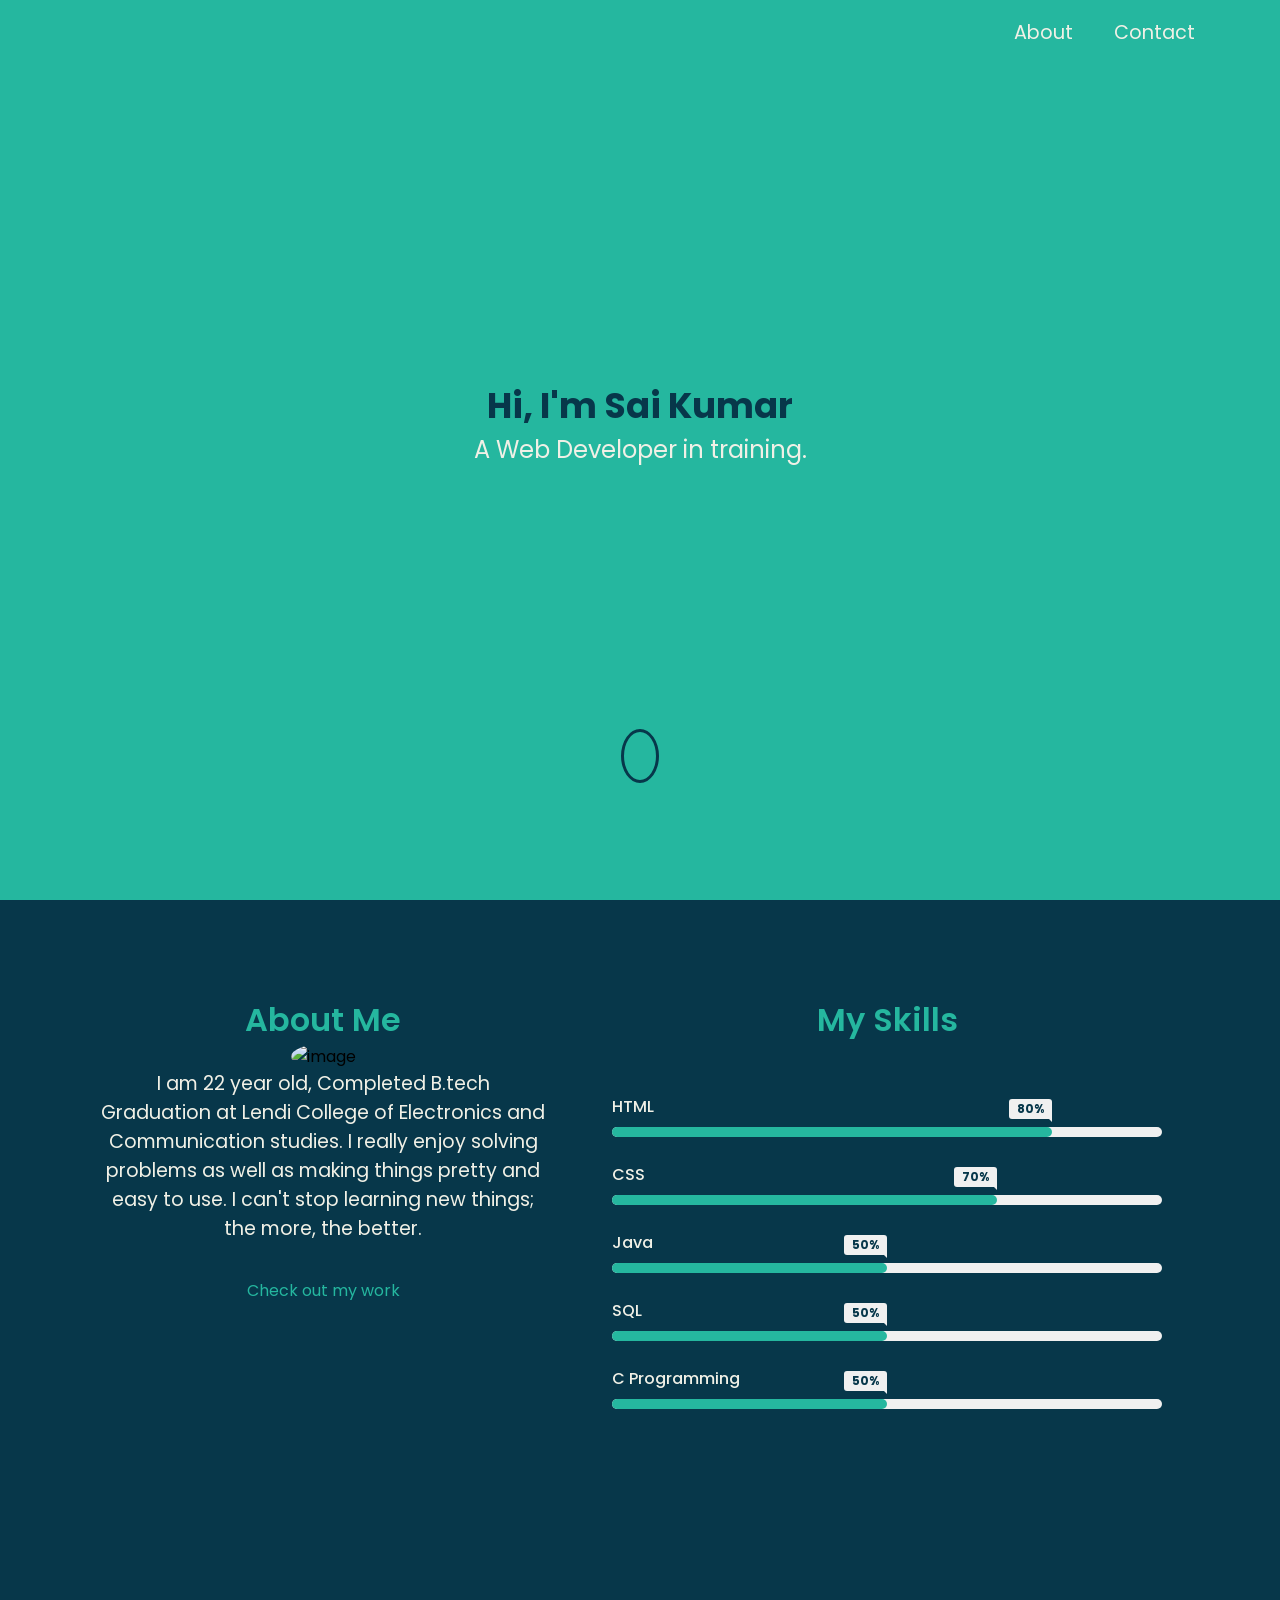
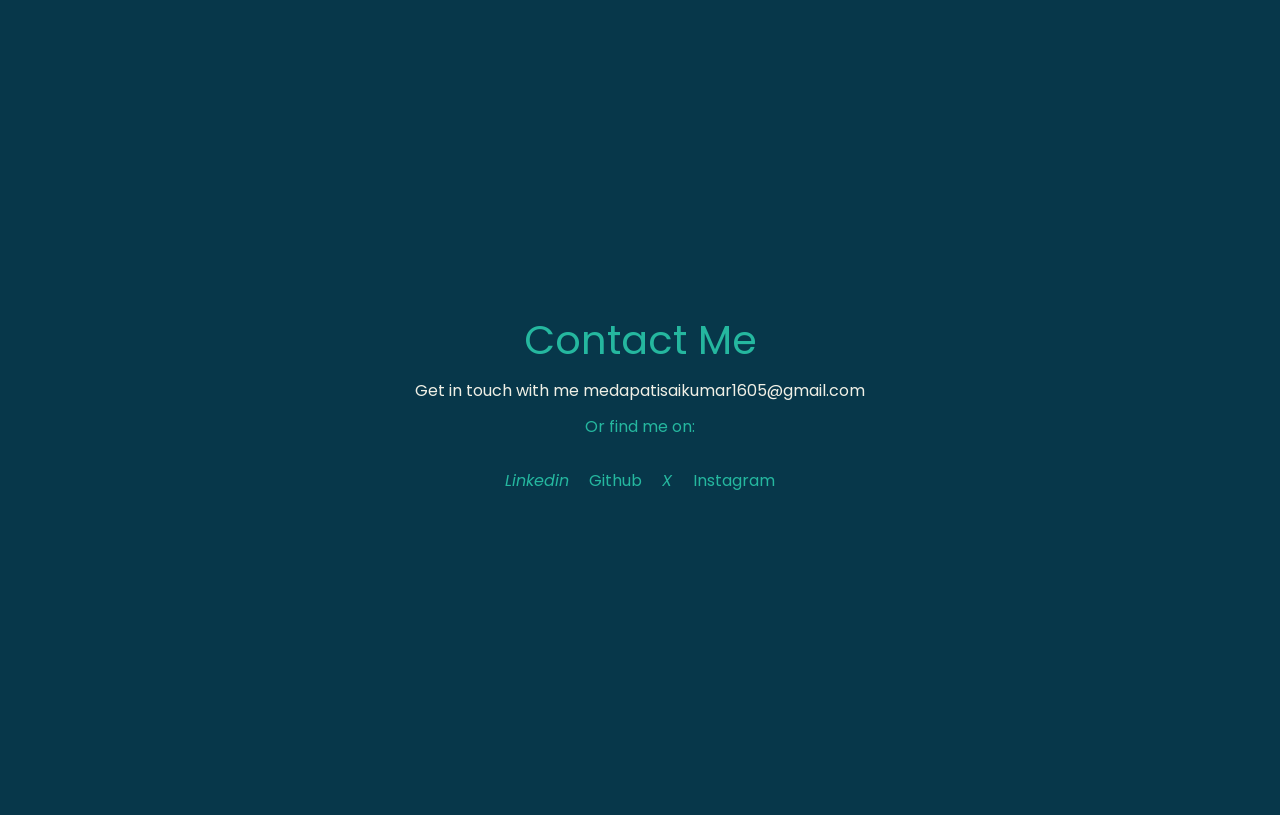
==== index.html @ b02ebcf4 "Rename files from Portfolio folder" ====
<!DOCTYPE html>
<html lang="en">

<head>
  <meta charset="UTF-8" />
  <meta http-equiv="X-UA-Compatible" content="IE=edge" />
  <meta name="viewport" content="width=device-width, initial-scale=1.0" />
  <title>Portfolio Code</title>
  <link rel="stylesheet" href="style.css" />
  <script src="https://kit.fontawesome.com/66aa7c98b3.js" crossorigin="anonymous"></script>
  <script src="https://code.jquery.com/jquery-3.6.0.min.js"
    integrity="sha256-/xUj+3OJU5yExlq6GSYGSHk7tPXikynS7ogEvDej/m4=" crossorigin="anonymous"></script>
</head>

  <body>
    <header class="header">
      <nav class="navbar">
        <div class="navbar-container container">
          <div>
            <h1 class="navbar-brand">Sanket Bodake</h1>
          </div>
          <ul class="menu-items">
            <li><a href="#about">About</a></li>
            <li><a href="#contact-me">Contact</a></li>
          </ul>
        </div>
      </nav>
      <div class="home-content" id="home-page">
        <div class="name">
          <h1>Hi, I'm Sai Kumar</h1>
          <p>A Web Developer in training.</p>
        </div>
        <div class="angle-down-icon">
          <a href="#about"><i class="fas fa-angle-down"></i></a>
        </div>
      </div>
    </header>
    <section class="about-me" id="about">
      <div class="container">
        <div class="about-content">
          <div class="left-content">
            <div>
              <h1 class="about-heading">About Me</h1>
            </div>
            <img src="https://i.postimg.cc/Hx4nChpH/fbavatar-1630400663387-6838396024049256103.png" alt="image" />
            <p>
              I am 22 year old, Completed B.tech Graduation at Lendi College of Electronics and Communication studies.
              I really enjoy solving problems as well as making things pretty and easy to use. I can't stop learning new
              things; the more, the better.
            </p>
            <div class="work-arrow">
              <p>
                <a href="#my-works">Check out my work <i class="fas fa-arrow-down"></i></a>
              </p>
            </div>
          </div>
          <div class="skills">
            <div class="right-content">
              <div>
                <h1 class="skills-heading">My Skills</h1>
              </div>
              <div class="skills-bar">
                <div class="bar">
                  <div class="info">
                    <span>HTML</span>
                  </div>
                  <div class="progress-line"><span class="html"></span></div>
                  <div class="bar">
                    <div class="info">
                      <span>CSS</span>
                    </div>
                    <div class="progress-line"><span class="css"></span></div>
                    <div class="bar">
                      <div class="info">
                        <span>Java</span>
                      </div>
                      <div class="progress-line"><span class="java"></span></div>
                      <div class="bar">
                        <div class="info">
                          <span>SQL</span>
                        </div>
                        <div class="progress-line"><span class="sql"></span></div>
                        <div class="bar">
                          <div class="info">
                            <span>C Programming</span>
                          </div>
                          <div class="progress-line"><span class="c"></span></div>
                        </div>
                      </div>
                    </div>
                  </div>
                </div>
              </div>
              <div class="work-arrow-2">
                <p>
                  <a href="#my-works">Check out my work <i class="fas fa-arrow-down"></i></a>
                </p>
              </div>
            </div>
          </div>
        </div>
      </div>
    </section>
    <div class="contact" id="contact-me">
      <div class="container">
        <div class="contact-content">
          <h2>Contact Me</h2>
          <p class="mail">
            Get in touch with me <i class="fas fa-arrow-right"></i> medapatisaikumar1605@gmail.com
          </p>
          <p class="links">Or find me on:</p>
          <a href="https://www.linkedin.com/in/medapati-sai-kumar-985945219" target="blank"><i class="fab fa-linkedin">
              Linkedin</i></a>
          <a href="https://github.com/saikumarmedapati" target="blank"><i class="fab fa-github"></i> Github</a>
          <a href="https://x.com/SaiKuma637222?t=vmzxzI_sFRn9LBK0REGo9Q&s=09" target="blank"><i class="fab fa-twitter"> X </i></a>
          <a href="https://www.instagram.com/saikumar_medapati/" target="blank"><i class="fab fa-instagram"></i> Instagram</a>
        </div>
      </div>
    </div>
  </body>
</html>
---- style.css ----
@import url("https://fonts.googleapis.com/css2?family=Poppins:ital,wght@0,100;0,200;0,300;0,400;0,500;0,600;0,700;0,800;0,900;1,100;1,200;1,300;1,400;1,500;1,600;1,700;1,800;1,900&display=swap");

* {
  margin: 0;
  padding: 0;
  box-sizing: border-box;
}

body {
  font-family: "Poppins", sans-serif;
}

header {
  background-color: #25b79f;
  /* background-color: powderblue; */
  height: 100vh;
}

.container {
  max-width: 1200px;
  width: 90%;
  margin: auto;
}

/* ////........Navbar.......//// */

.navbar {
  position: fixed;
  width: 100%;
  z-index: 500;
}

.navbar-container {
  display: flex;
  justify-content: space-between;
  align-items: center;
  height: 64px;
}

.menu-items {
  display: flex;
}

.menu-items li {
  list-style: none;
  padding: 1rem;
}

.menu-items a {
  text-decoration: none;
  color: #f0f0e6;
  font-size: 1.2rem;
  padding: 0.3rem;
}

.menu-items a:hover {
  border-bottom: 2px solid #f0f0e6;
}

.navbar .logo {
  order: 1;
  color: #f0f0e6;
  font-size: 2rem;
}

/* ////........Home Content........//// */

.home-content .name {
  position: absolute;
  top: 47%;
  left: 50%;
  transform: translate(-50%, -50%);
  color: #07374a;
  width: 100%;
  text-align: center;
}

.home-content .name h1 {
  font-size: 2.2rem;
  text-align: center;
}

.home-content .name p {
  color: #f0f0e6;
  font-size: 1.5rem;
}

.angle-down-icon {
  position: absolute;
  bottom: 10%;
  left: 50%;
  transform: translate(-50%, -50%);
  font-size: 2rem;
  border: 3px solid #07374a;
  border-radius: 50%;
}

.angle-down-icon a {
  text-decoration: none;
  color: #07374a;
  padding: 1rem;
}

/* ////........About Me........//// */

.about-me {
  background-color: #07374a;
  padding: 6rem 0;
}

.about-me .about-heading {
  color: #25b79f;
  font-size: 2rem;
  font-weight: 600;
  text-align: center;
}

.about-content img {
  height: 200px;
  width: 150px;
  object-fit: cover;
  border-radius: 50%;
}

.about-content p {
  font-size: 1.2rem;
  color: #f0f0e6;
  padding: 0 2.3rem;
  text-align: center;
}

.skills .skills-heading {
  font-size: 2rem;
  font-weight: 600;
  color: #25b79f;
  text-align: center;
}

.about-me .about-content {
  display: flex;
  flex-wrap: wrap;
}

.about-content .left-content {
  flex-basis: 45%;
  text-align: center;
}

.about-content .right-content {
  flex-basis: 45%;
}

/* ///.....Skill Bar....../// */

.skills-bar {
  padding: 25px 30px;
}

.skills-bar .bar {
  margin: 25px 0;
}

.skills-bar .bar .info span {
  font-size: 1rem;
  font-weight: 500;
}

.skills-bar .bar .info {
  margin-bottom: 8px;
  color: #f0f0e6;
}

.skills-bar .bar .progress-line {
  position: relative;
  height: 10px;
  width: 550px;
  background: #f0f0f0;
  border-radius: 10px;
  transform: scaleX(0);
  transform-origin: left;
  animation: animate 1s cubic-bezier(1, 0, 0.5, 1) forwards;
}

.bar .progress-line span {
  position: absolute;
  background: #25b79f;
  height: 100%;
  border-radius: 10px;
  transform: scaleX(0);
  transform-origin: left;
  animation: animate 1s 1s cubic-bezier(1, 0, 0.5, 1) forwards;
}

@keyframes animate {
  100% {
    transform: scaleX(1);
  }
}

.progress-line .html {
  width: 80%;
}
.progress-line .css {
  width: 70%;
}
.progress-line .java {
  width: 50%;
}
.progress-line .sql {
  width: 50%;
}
.progress-line .c {
  width: 50%;
}

.bar .progress-line span::before {
  position: absolute;
  content: "";
  height: 0;
  right: 0;
  top: -12px;
  width: 0;
  border: 7px solid transparent;
  border-bottom-width: 0px;
  border-right-width: 0px;
  border-top-style: #f0f0f0;
  border-top-color: #f0f0f0;
}

.bar .progress-line span::after {
  position: absolute;
  right: 0;
  top: -28px;
  color: #07374a;
  font-size: 12px;
  font-weight: 700;
  background: #f0f0f0;
  padding: 1px 8px;
  border-radius: 3px;
}

.progress-line .html::after {
  content: "80%";
}
.progress-line .css::after {
  content: "70%";
}
.progress-line .java::after {
  content: "50%";
}
.progress-line .sql::after {
  content: "50%";
}
.progress-line .c::after {
  content: "50%";
}

.navbar.solid {
  background-color: #07374a;
  transition: background-color 1s ease 0s;
  box-shadow: 0 0 4px rgb(7 55 74 / 20%);
  z-index: 500;
}

.navbar.solid .navbar-brand {
  display: inline-block;
  color: #f0f0e6;
  transition: color 1s ease 0s;
}

.navbar-brand {
  display: none;
  color: #f0f0e6;
  font-weight: 400;
}

.work-arrow {
  margin: 2rem 0;
}

.work-arrow a {
  font-size: 1rem;
  text-decoration: none;
  color: #25b79f;
}

.work-arrow-2 {
  margin: 2rem 0;
}

.work-arrow-2 a {
  font-size: 1rem;
  text-decoration: none;
  color: #25b79f;
  display: none;
}

/* ////.....Portfolio......///// */

.portfolio {
  background: #25b79f;
  padding: 6rem 0;
}

.proj-heading h1 {
  text-align: center;
  color: #07374a;
  font-size: 2.3rem;
  font-weight: 700;
  margin: 3rem 0;
}

.proj-1 {
  display: flex;
  justify-content: center;
  align-items: center;
}

.proj-1 img {
  height: 330px;
  width: 380px;
  object-fit: cover;
  border-radius: 50%;
  box-shadow: 0 20px 10px -10px rgb(37 41 52 / 31%);
  margin-right: 1.7rem;
}

.proj-1 .proj1-details {
  width: 32rem;
}

.proj-1 .proj1-details i {
  font-size: 1.5rem;
  color: #07374a;
}

.proj-1 .proj1-details h2 {
  font-size: 2rem;
  color: #07374a;
}

.proj-1 .proj1-details p {
  font-size: 1.3rem;
  color: #07374a;
  font-weight: 600;
}

.proj-1 .proj1-details button {
  background: #f0f0e6;
  padding: 0.5rem;
  margin-top: 0.5rem;
  width: 150px;
  border: none;
  border-bottom: 2px solid #07374a;
}

.proj-1 .proj1-details button a {
  text-decoration: none;
  color: #07374a;
  font-size: 1.1rem;
  transition: 0.2s ease-in-out;
  text-align: center;
  transition: 0.3s ease-in-out;
}

.proj-1 .proj1-details button .fas {
  font-size: 0.7rem;
  padding: 0.3rem;
  transition: 0.2s ease-in-out;
}

.proj-1 .proj1-details button:hover {
  background: #07374a;
}

.proj-1 .proj1-details button:hover a,
.proj-1 .proj1-details button:hover .fas {
  color: #f0f0e6;
}

/* ////.....proj2.....//// */

.proj-2 {
  display: flex;
  justify-content: center;
  align-items: center;
  margin-top: 3rem;
}

.proj-2 img {
  height: 330px;
  width: 380px;
  object-fit: cover;
  border-radius: 50%;
  box-shadow: 0 20px 10px -10px rgb(37 41 52 / 31%);
  margin-right: 1.7rem;
}

.proj-2 .proj2-details {
  width: 32rem;
}

.proj-2 .proj2-details i {
  font-size: 1.5rem;
  color: #07374a;
}

.proj-2 .proj2-details h2 {
  font-size: 2rem;
  color: #07374a;
}

.proj-2 .proj2-details p {
  font-size: 1.3rem;
  color: #07374a;
  font-weight: 600;
}

.proj-2 .proj2-details button {
  background: #f0f0e6;
  padding: 0.5rem;
  margin-top: 0.5rem;
  width: 150px;
  border: none;
  border-bottom: 2px solid #07374a;
}

.proj-2 .proj2-details button a {
  text-decoration: none;
  color: #07374a;
  font-size: 1.1rem;
  transition: 0.2s ease-in-out;
  text-align: center;
  transition: 0.3s ease-in-out;
}

.proj-2 .proj2-details button .fas {
  font-size: 0.7rem;
  padding: 0.3rem;
  transition: 0.2s ease-in-out;
}

.proj-2 .proj2-details button:hover {
  background: #07374a;
}

.proj-2 .proj2-details button:hover a,
.proj-2 .proj2-details button:hover .fas {
  color: #f0f0e6;
}

.more-work {
  text-align: center;
  margin: 3rem 0 1rem 0;
}

.more-work p {
  font-size: 1.6rem;
  color: #07374a;
  font-weight: 500;
}

.more-work a {
  text-decoration: none;
  color: #f0f0e6;
  font-size: 1.3rem;
}

.more-work a:hover {
  border-bottom: 2px solid #f0f0e6;
}

/* ////......Contact......///// */

.contact {
  background: #07374a;
  position: relative;
  height: 92vh;
}

.contact-content {
  position: absolute;
  top: 50%;
  left: 50%;
  transform: translate(-50%, -50%);
  text-align: center;
}

.contact-content h2 {
  font-size: 2.5rem;
  font-weight: 400;
  color: #25b79f;
  padding-bottom: 0.5rem;
}

.contact-content .mail {
  color: #f0f0e6;
  padding-bottom: 0.2rem;
  font-size: 1rem;
}

.contact-content .links {
  color: #25b79f;
  padding: 0.5rem;
  padding-bottom: 1.8rem;
  font-size: 1rem;
}

.contact-content a {
  text-decoration: none;
  color: #25b79f;
  padding: 0.5rem;
  transition: 0.3s ease-in-out;
}

.contact-content a:hover {
  color: #f0f0e6;
}

/* ////......Media query......//// */

@media (max-width: 500px) {
  html {
    font-size: 60%;
  }

  .about-content .left-content {
    flex-basis: 100%;
    text-align: center;
  }

  .about-content .right-content {
    flex-basis: 100%;
  }

  .skills {
    width: 100%;
  }

  .skills-bar .bar .progress-line {
    width: 100%;
  }

  .work-arrow {
    display: none;
  }

  .right-content h1 {
    margin-top: 3.2rem;
  }

  .proj-1 {
    display: flex;
    justify-content: center;
    flex-direction: column;
  }

  .proj-1 img {
    height: 230px;
    width: 290px;
    margin-bottom: 0.5rem;
  }

  .proj-2 {
    display: flex;
    justify-content: center;
    flex-direction: column;
  }

  .proj-2 img {
    height: 250px;
    width: 290px;
    margin-bottom: 0.5rem;
  }

  .work-arrow-2 a {
    font-size: 1.3rem;
    text-decoration: none;
    color: #25b79f;
    display: block;
    text-align: center;
  }

  .contact-content {
    width: 100%;
  }
}

@media (min-width: 501px) and (max-width: 768px) {
  html {
    font-size: 65%;
  }

  .about-content .left-content {
    flex-basis: 100%;
    text-align: center;
  }

  .about-content .right-content {
    flex-basis: 100%;
  }

  .skills {
    width: 100%;
  }

  .skills-bar .bar .progress-line {
    width: 100%;
  }

  .work-arrow {
    display: none;
  }

  .right-content h1 {
    margin-top: 3.2rem;
  }

  .proj-1 {
    display: flex;
    justify-content: center;
    flex-direction: column;
  }

  .proj-1 img {
    height: 240px;
    width: 290px;
    margin-bottom: 0.5rem;
  }

  .proj-2 {
    display: flex;
    justify-content: center;
    flex-direction: column;
  }

  .proj-2 img {
    height: 240px;
    width: 290px;
    margin-bottom: 0.5rem;
  }

  .work-arrow-2 a {
    font-size: 1.3rem;
    text-decoration: none;
    color: #25b79f;
    display: block;
    text-align: center;
  }

  .contact-content {
    width: 100%;
  }
}

@media (min-width: 769px) and (max-width: 1200px) {
  html {
    font-size: 70%;
  }

  .about-content .left-content {
    flex-basis: 100%;
    text-align: center;
  }

  .about-content .right-content {
    flex-basis: 100%;
  }

  .skills {
    width: 100%;
    display: flex;
    flex-direction: column;
    justify-content: center;
    align-items: center;
  }

  .work-arrow {
    display: none;
  }

  .left-content h1 {
    margin-top: 3.2rem;
    text-align: center;
  }

  .right-content h1 {
    margin-top: 3.2rem;
    text-align: center;
  }

  .work-arrow-2 a {
    font-size: 1.3rem;
    text-decoration: none;
    color: #25b79f;
    display: block;
    text-align: center;
  }

  .contact-content {
    width: 100%;
  }
}

@media (orientation: landscape) and (max-height: 500px) {
  .header {
    height: 90vmax;
  }
}
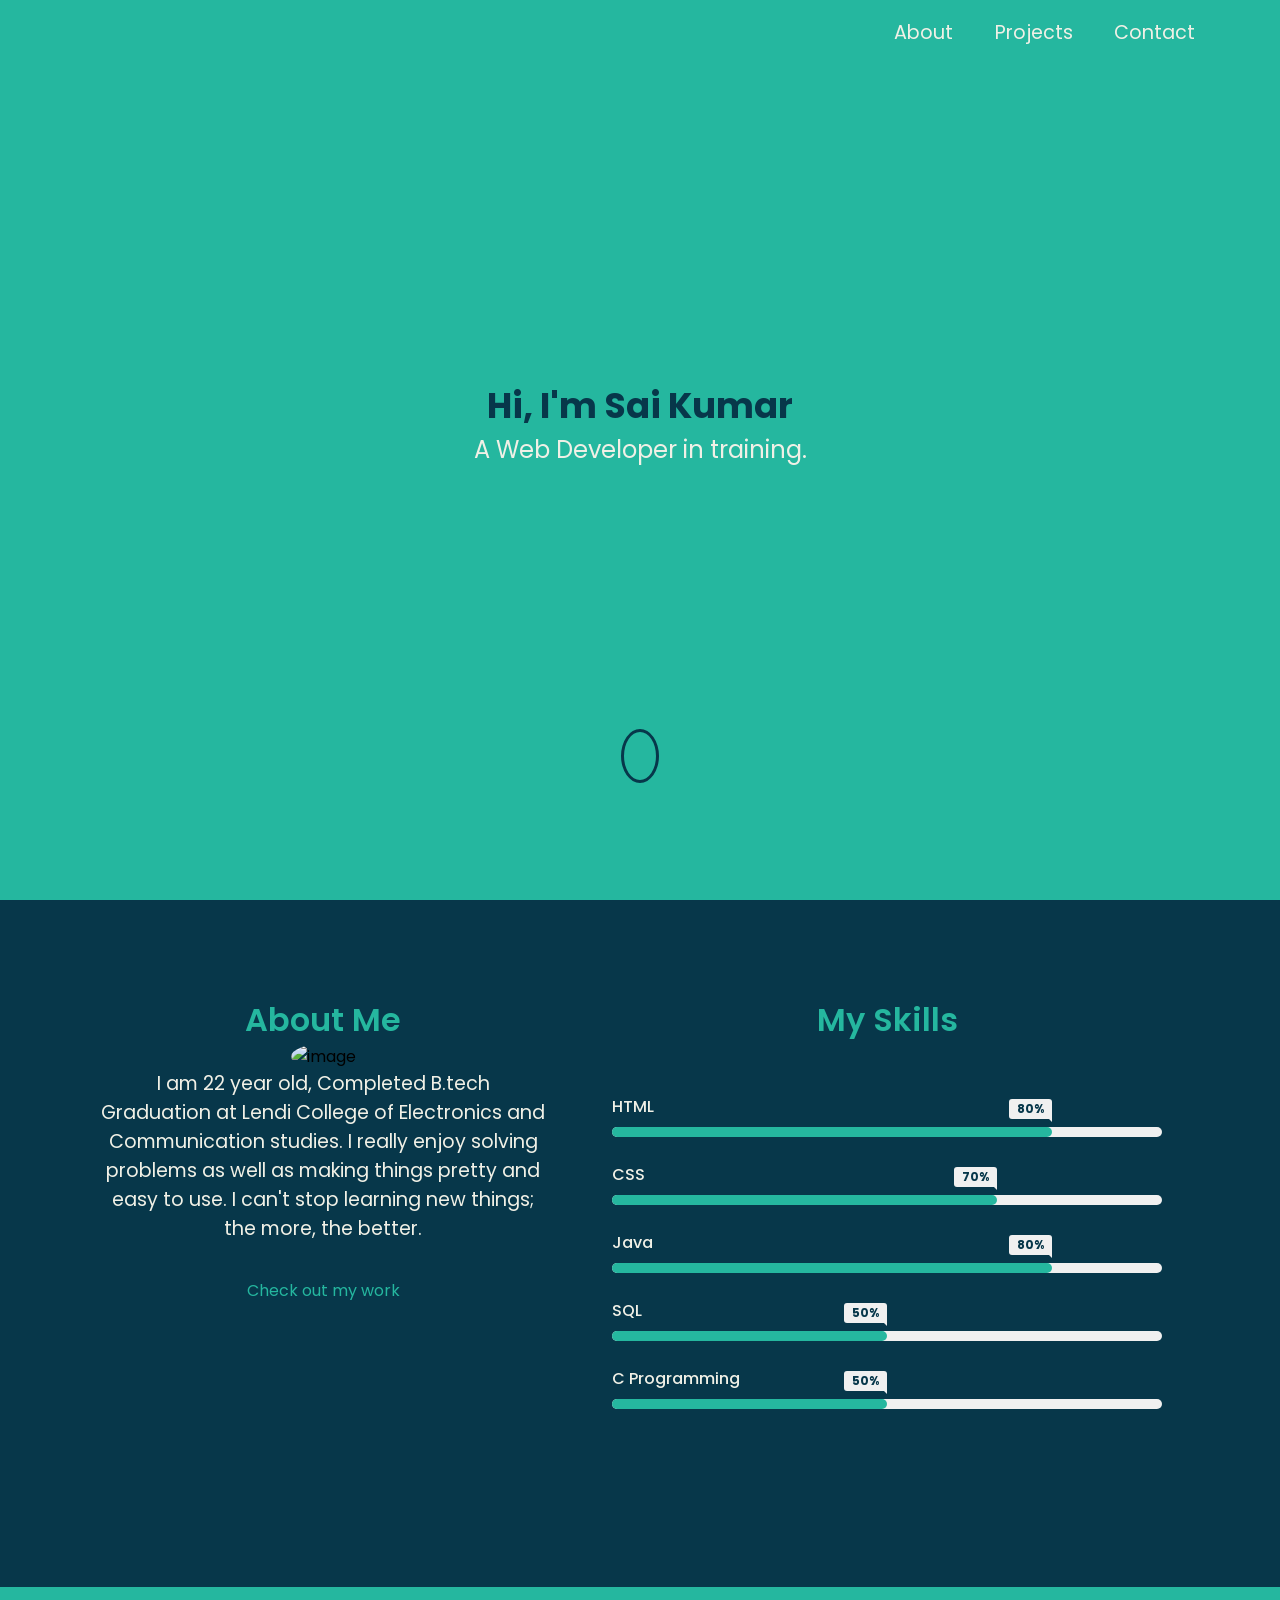
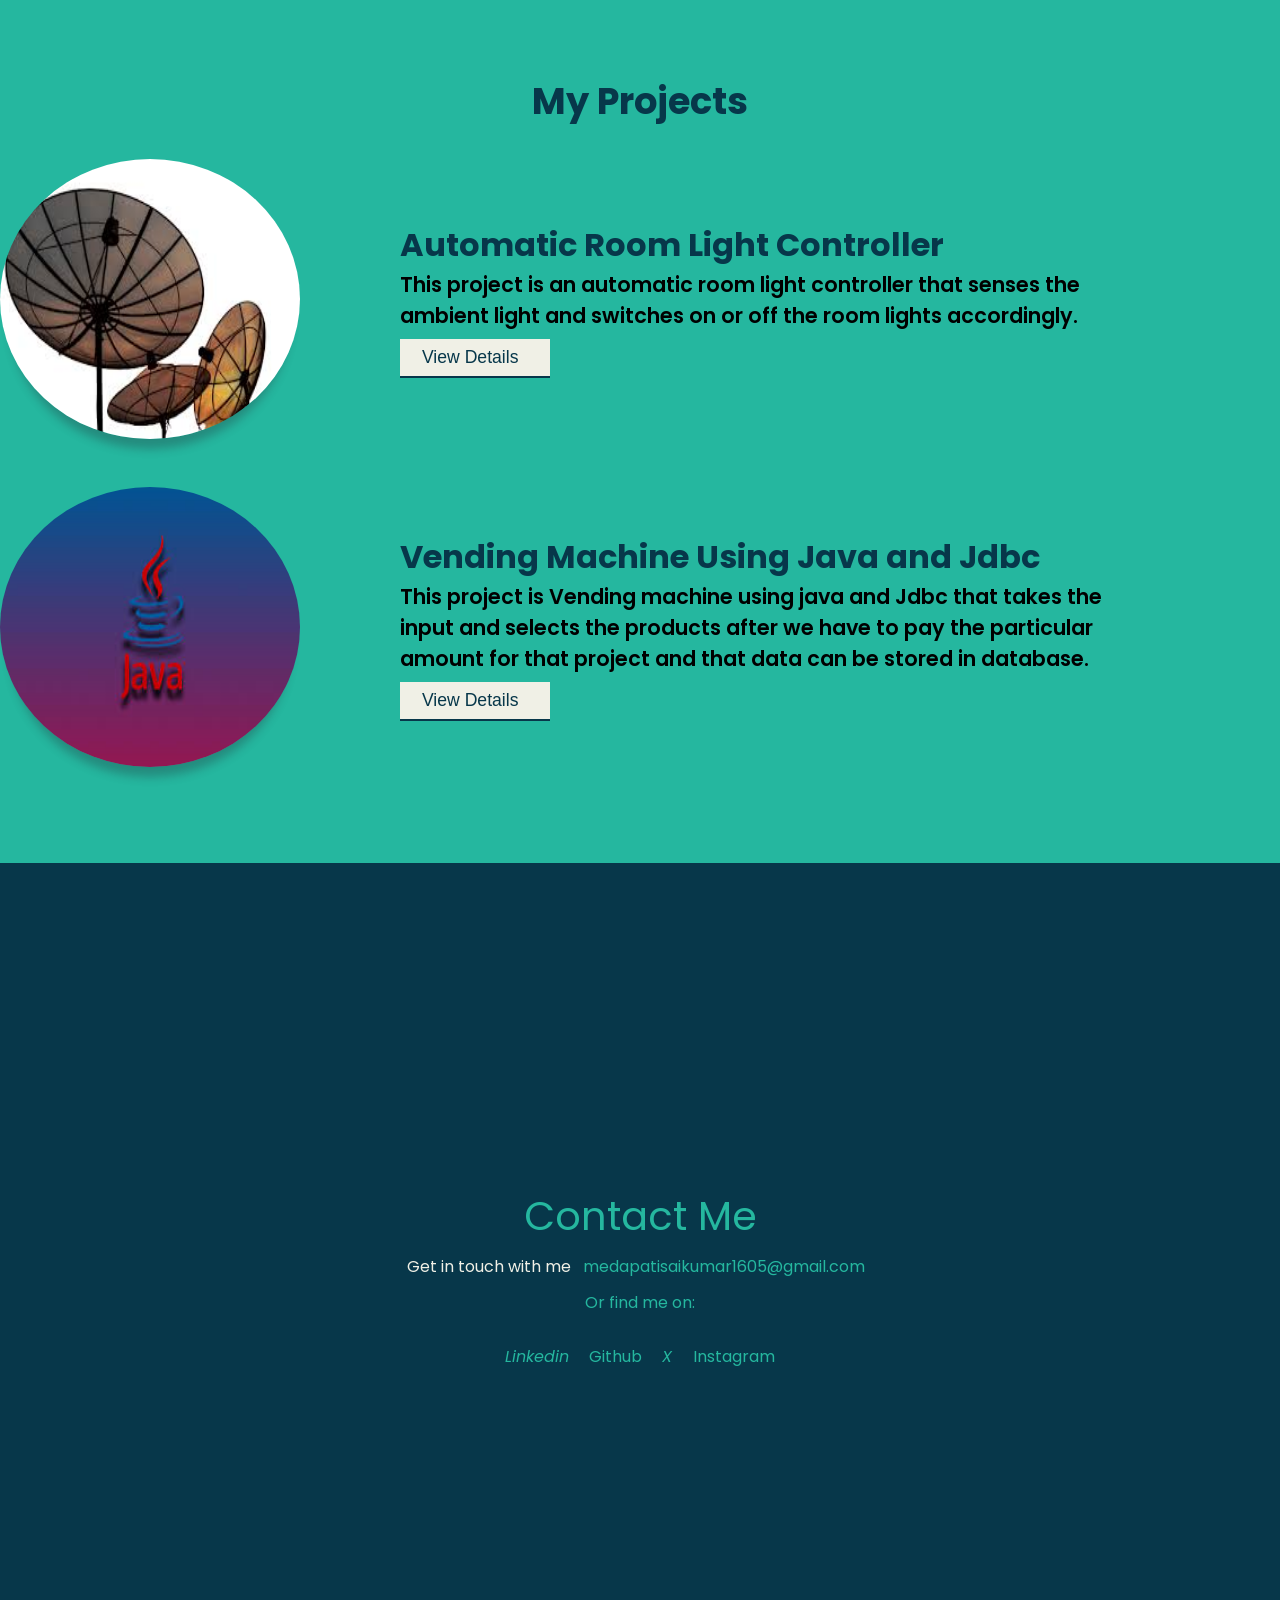
==== commit 7f65430c: "change1" ====
--- a/index.html
+++ b/index.html
@@ -5,7 +5,7 @@
   <meta charset="UTF-8" />
   <meta http-equiv="X-UA-Compatible" content="IE=edge" />
   <meta name="viewport" content="width=device-width, initial-scale=1.0" />
-  <title>Portfolio Code</title>
+  <title>My Portfolio</title>
   <link rel="stylesheet" href="style.css" />
   <script src="https://kit.fontawesome.com/66aa7c98b3.js" crossorigin="anonymous"></script>
   <script src="https://code.jquery.com/jquery-3.6.0.min.js"
@@ -17,10 +17,11 @@
       <nav class="navbar">
         <div class="navbar-container container">
           <div>
-            <h1 class="navbar-brand">Sanket Bodake</h1>
+            <h1 class="navbar-brand">Sai Kumar</h1>
           </div>
           <ul class="menu-items">
             <li><a href="#about">About</a></li>
+            <li><a href="#portfolio">Projects</a></li>
             <li><a href="#contact-me">Contact</a></li>
           </ul>
         </div>
@@ -50,7 +51,7 @@
             </p>
             <div class="work-arrow">
               <p>
-                <a href="#my-works">Check out my work <i class="fas fa-arrow-down"></i></a>
+                <a href="#portfolio">Check out my work <i class="fas fa-arrow-down"></i></a>
               </p>
             </div>
           </div>
@@ -101,12 +102,40 @@
         </div>
       </div>
     </section>
+    <section class="portfolio" id="portfolio">
+      <div class="container">
+        <div class="proj-heading">
+          <h1>My Projects</h1>
+        </div>
+        <div class="proj-1">
+          <img src="proj1img.jpeg" alt="Img not found">
+          <div class="proj1-details">
+            <h2>Automatic Room Light Controller</h2>
+            <p>This project is an automatic room light controller that senses the ambient light and switches on or off the room lights accordingly.</p>
+            <button><a href="project-details.html">View Details</a>
+            <i class="fas fa-arrow-right"></i></button>
+          </div>
+        </div>
+        
+        <div class="proj-2">
+          <img src="proj2img.jpeg" alt="Img not found">
+          <div class="proj2-details">
+            <h2>Vending Machine Using Java and Jdbc</h2>
+            <p>This project is Vending machine using java and Jdbc that takes the input and selects the products after we have to pay the particular amount 
+              for that project and that data can be stored in database.</p>
+            <button><a href="project-details.html">View Details</a>
+            <i class="fas fa-arrow-right"></i></button>
+          </div>
+        </div>
+        <!-- Add more projects as needed -->
+      </div>
+    </section>
     <div class="contact" id="contact-me">
       <div class="container">
         <div class="contact-content">
           <h2>Contact Me</h2>
           <p class="mail">
-            Get in touch with me <i class="fas fa-arrow-right"></i> medapatisaikumar1605@gmail.com
+            Get in touch with me <i class="fas fa-arrow-right"></i><a href="mailto:medapatisaikumar1605@gmail.com">medapatisaikumar1605@gmail.com</a>
           </p>
           <p class="links">Or find me on:</p>
           <a href="https://www.linkedin.com/in/medapati-sai-kumar-985945219" target="blank"><i class="fab fa-linkedin">
--- a/style.css
+++ b/style.css
@@ -204,7 +204,7 @@
   width: 70%;
 }
 .progress-line .java {
-  width: 50%;
+  width: 80%;
 }
 .progress-line .sql {
   width: 50%;
@@ -246,7 +246,7 @@
   content: "70%";
 }
 .progress-line .java::after {
-  content: "50%";
+  content: "80%";
 }
 .progress-line .sql::after {
   content: "50%";
@@ -274,6 +274,11 @@
   font-weight: 400;
 }
 
+.work{
+  background-color: 25b79f;
+}
+
+
 .work-arrow {
   margin: 2rem 0;
 }
@@ -302,12 +307,18 @@
   padding: 6rem 0;
 }
 
+.proj-heading{
+  margin-top: 20px;
+}
+
+
 .proj-heading h1 {
   text-align: center;
   color: #07374a;
   font-size: 2.3rem;
   font-weight: 700;
-  margin: 3rem 0;
+  position: relative;
+  top: -30px; /* Adjust this value as needed */
 }
 
 .proj-1 {
@@ -317,16 +328,16 @@
 }
 
 .proj-1 img {
-  height: 330px;
-  width: 380px;
-  object-fit: cover;
+  height: 280px;
+  width: 300px;
   border-radius: 50%;
   box-shadow: 0 20px 10px -10px rgb(37 41 52 / 31%);
-  margin-right: 1.7rem;
+  margin-left: -10rem; /* Adjust this value as needed */
 }
 
 .proj-1 .proj1-details {
-  width: 32rem;
+  width: 45rem;
+  margin-left: 100px; Adjust this value as needed
 }
 
 .proj-1 .proj1-details i {
@@ -341,7 +352,7 @@
 
 .proj-1 .proj1-details p {
   font-size: 1.3rem;
-  color: #07374a;
+  color: black;
   font-weight: 600;
 }
 
@@ -388,16 +399,16 @@
 }
 
 .proj-2 img {
-  height: 330px;
-  width: 380px;
-  object-fit: cover;
+  height: 280px;
+  width: 300px;
   border-radius: 50%;
   box-shadow: 0 20px 10px -10px rgb(37 41 52 / 31%);
-  margin-right: 1.7rem;
+  margin-left: -10rem;
 }
 
 .proj-2 .proj2-details {
-  width: 32rem;
+  width: 45rem;
+  margin-left: 100px;
 }
 
 .proj-2 .proj2-details i {
@@ -412,7 +423,7 @@
 
 .proj-2 .proj2-details p {
   font-size: 1.3rem;
-  color: #07374a;
+  color: black;
   font-weight: 600;
 }
 
@@ -476,6 +487,7 @@
   background: #07374a;
   position: relative;
   height: 92vh;
+  padding: 6rem 0;
 }
 
 .contact-content {
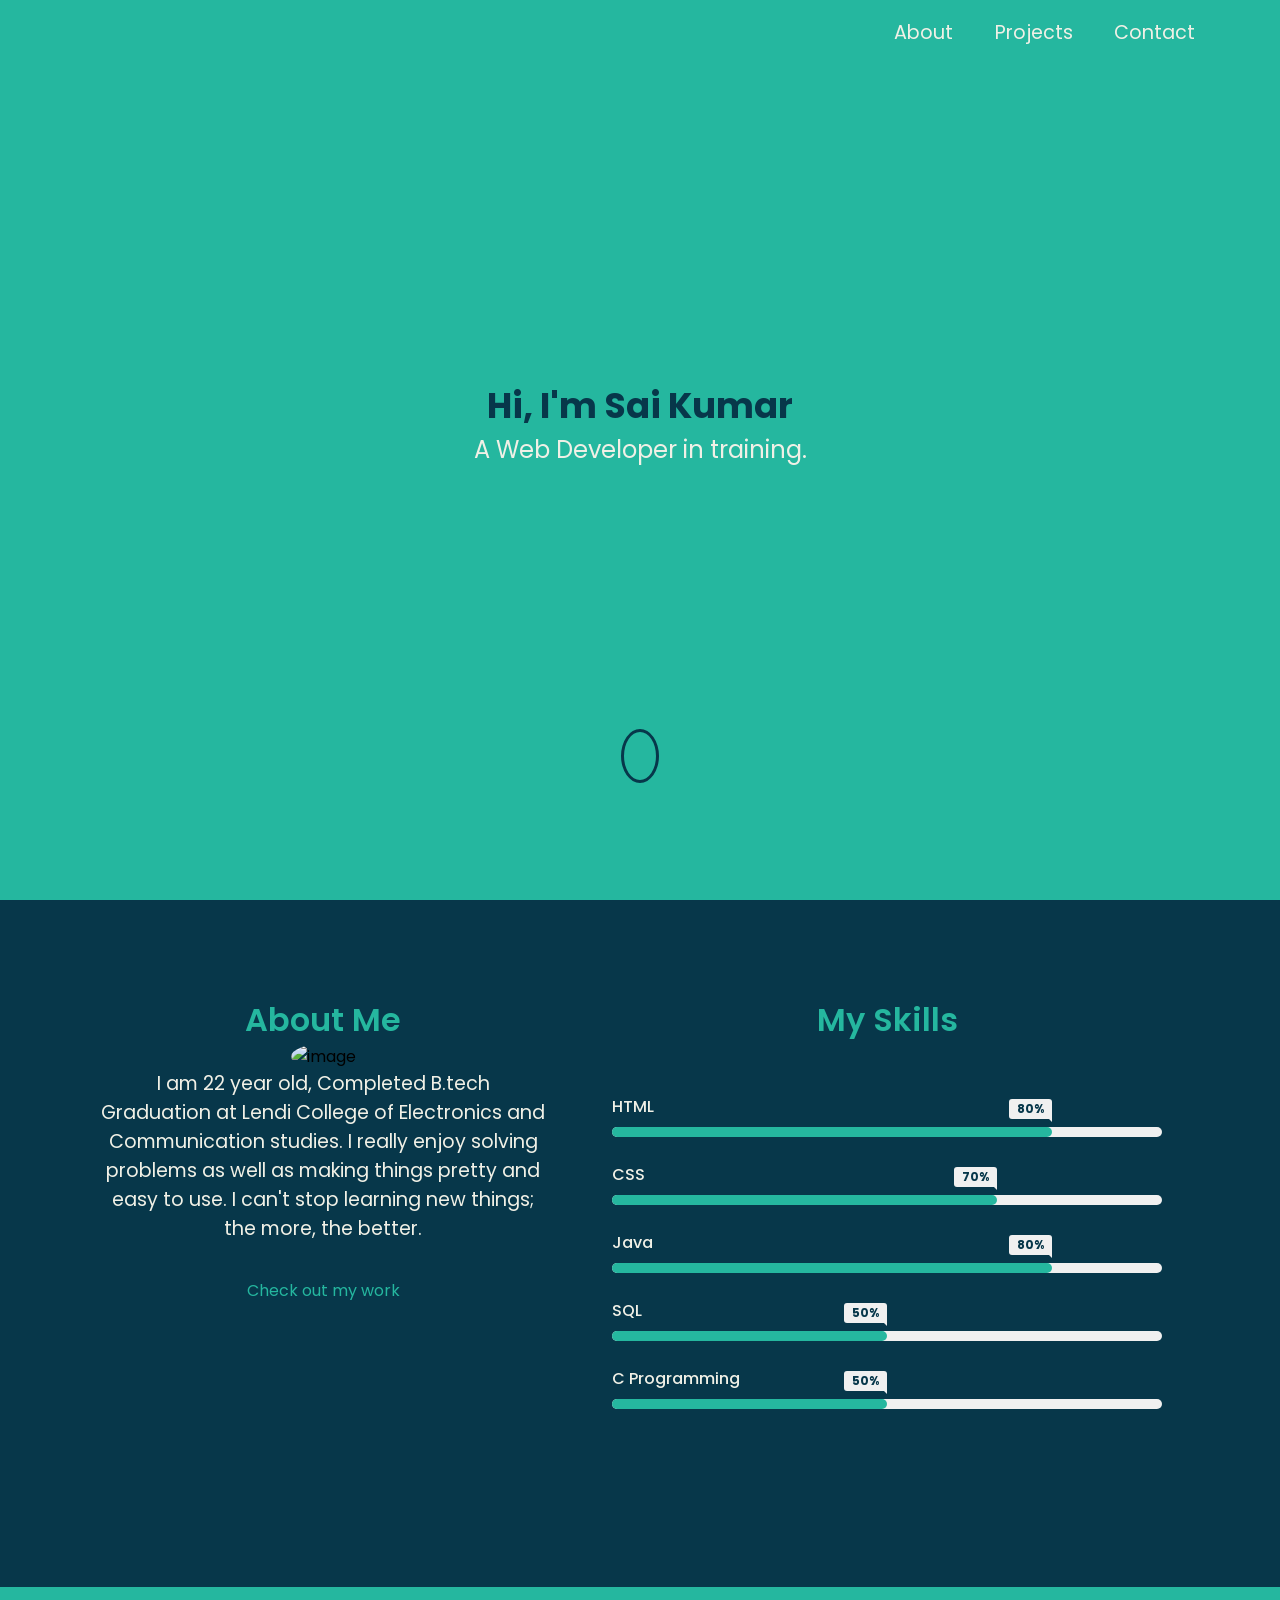
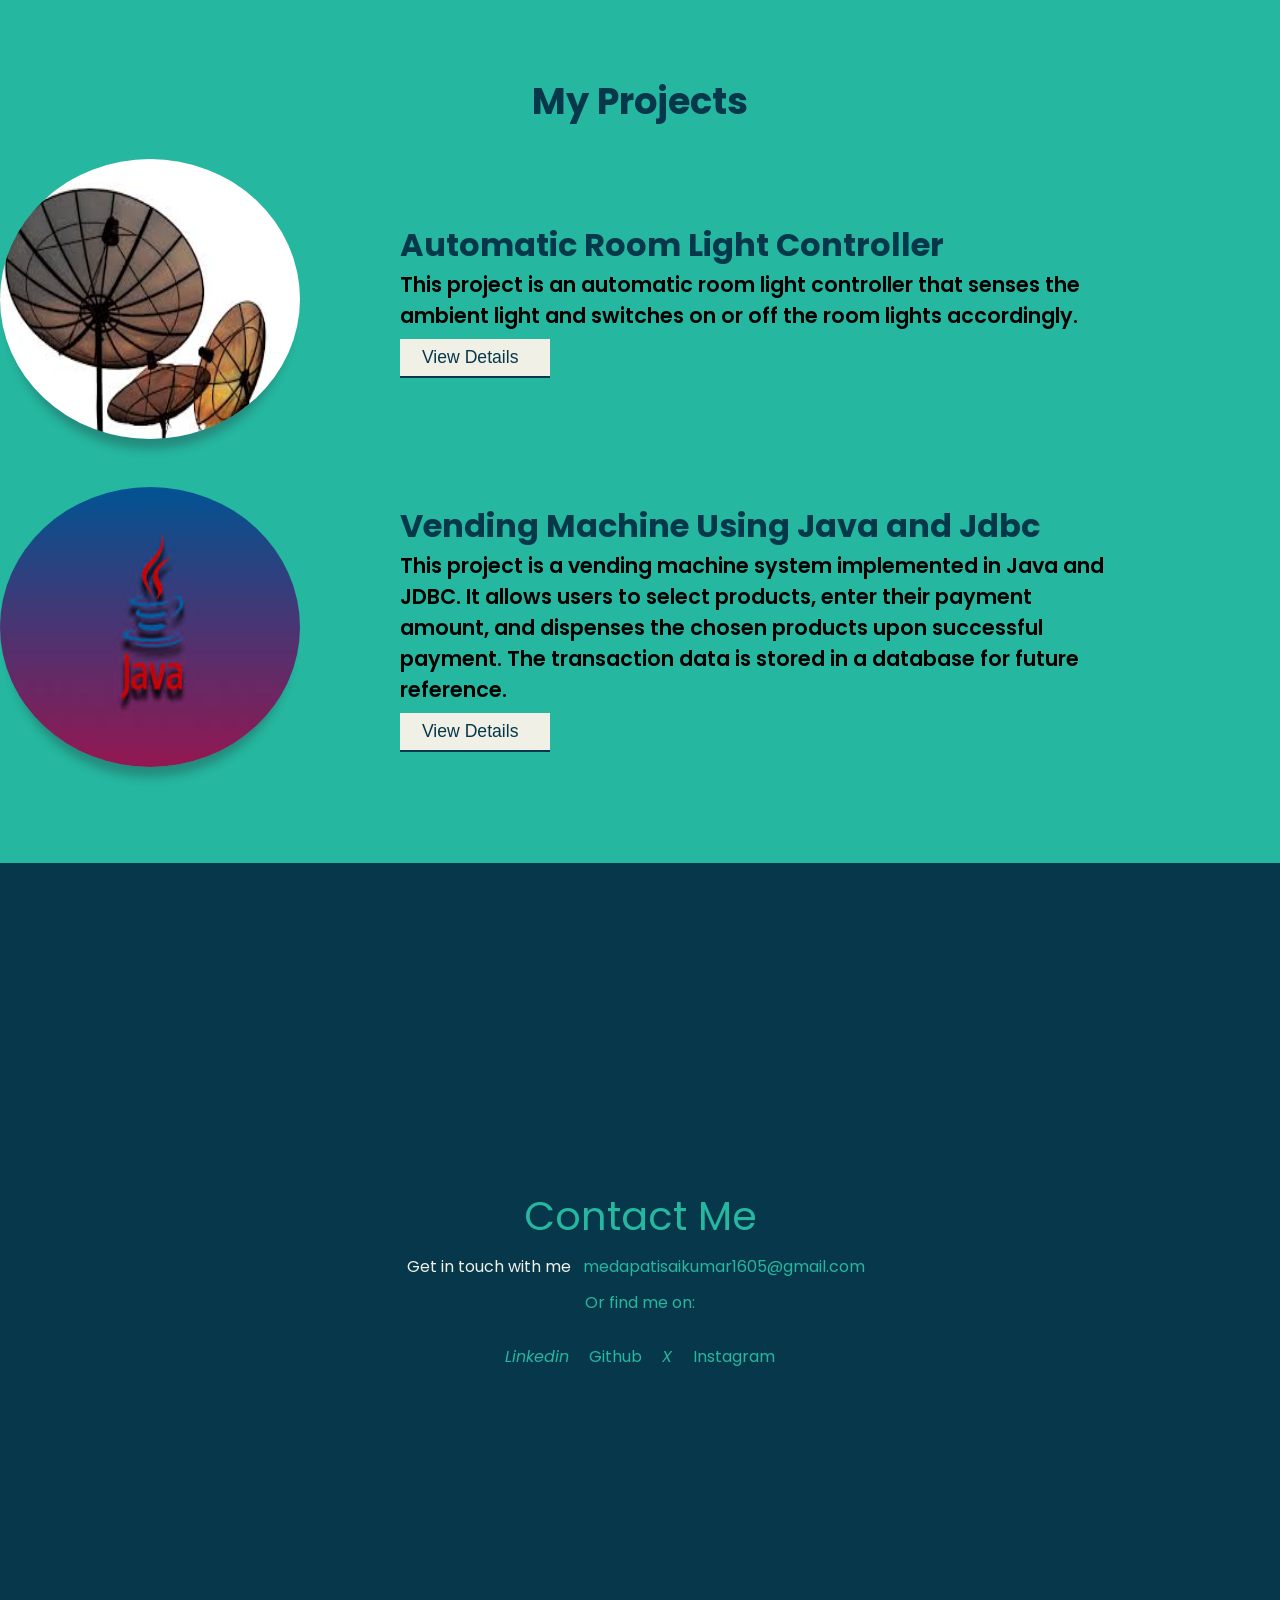
==== commit 79c48d36: "changed2" ====
--- a/index.html
+++ b/index.html
@@ -121,8 +121,9 @@
           <img src="proj2img.jpeg" alt="Img not found">
           <div class="proj2-details">
             <h2>Vending Machine Using Java and Jdbc</h2>
-            <p>This project is Vending machine using java and Jdbc that takes the input and selects the products after we have to pay the particular amount 
-              for that project and that data can be stored in database.</p>
+            <p>This project is a vending machine system implemented in Java and JDBC. It allows users to select products, 
+              enter their payment amount, and dispenses the chosen products upon successful payment. 
+              The transaction data is stored in a database for future reference.</p>
             <button><a href="project-details.html">View Details</a>
             <i class="fas fa-arrow-right"></i></button>
           </div>
--- a/style.css
+++ b/style.css
@@ -337,7 +337,7 @@
 
 .proj-1 .proj1-details {
   width: 45rem;
-  margin-left: 100px; Adjust this value as needed
+  margin-left: 100px;
 }
 
 .proj-1 .proj1-details i {
